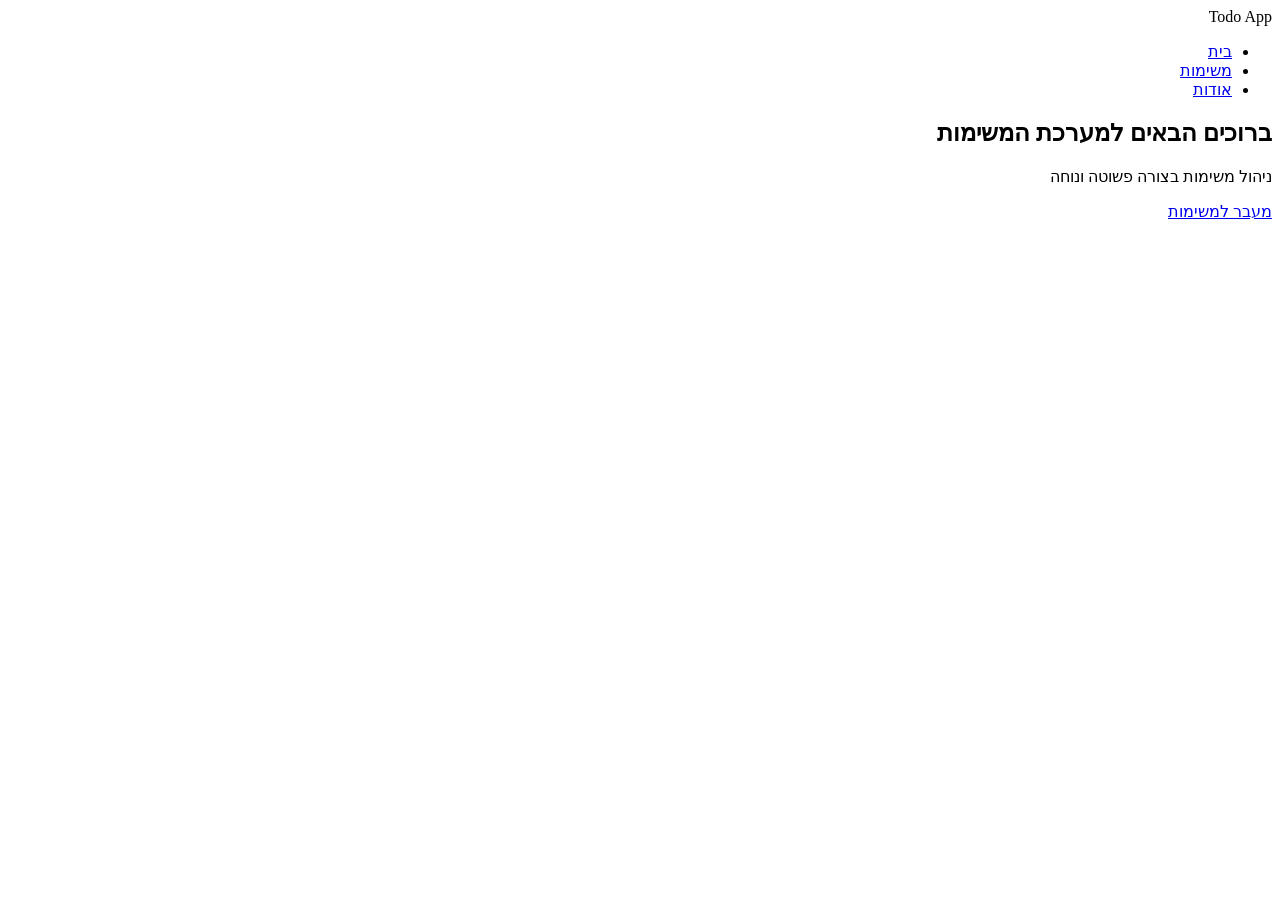
==== index.html @ f59ed820 "Git group project" ====
<!DOCTYPE html>
<html lang="he" dir="rtl">
<head>
  <meta charset="UTF-8" />
  <meta name="viewport" content="width=device-width, initial-scale=1.0" />
  <title>Todo App</title>

  <link rel="stylesheet" href="./css/style.css" />
  <link rel="stylesheet" href="./css/navbar.css" />
</head>
<body>

  <nav class="navbar">
    <div class="logo">Todo App</div>

    <ul class="nav-links">
      <li><a href="./index.html">בית</a></li>
      <li><a href="./tasks.html">משימות</a></li>
      <li><a href="./about.html">אודות</a></li>
    </ul>
  </nav>

  <main class="container">
    <section class="hero">
      <h1>ברוכים הבאים למערכת המשימות</h1>
      <p>ניהול משימות בצורה פשוטה ונוחה</p>

      <a href="./tasks.html" class="btn">
        מעבר למשימות
      </a>
    </section>
  </main>

  <script src="./js/navbar.js"></script>
</body>
</html>
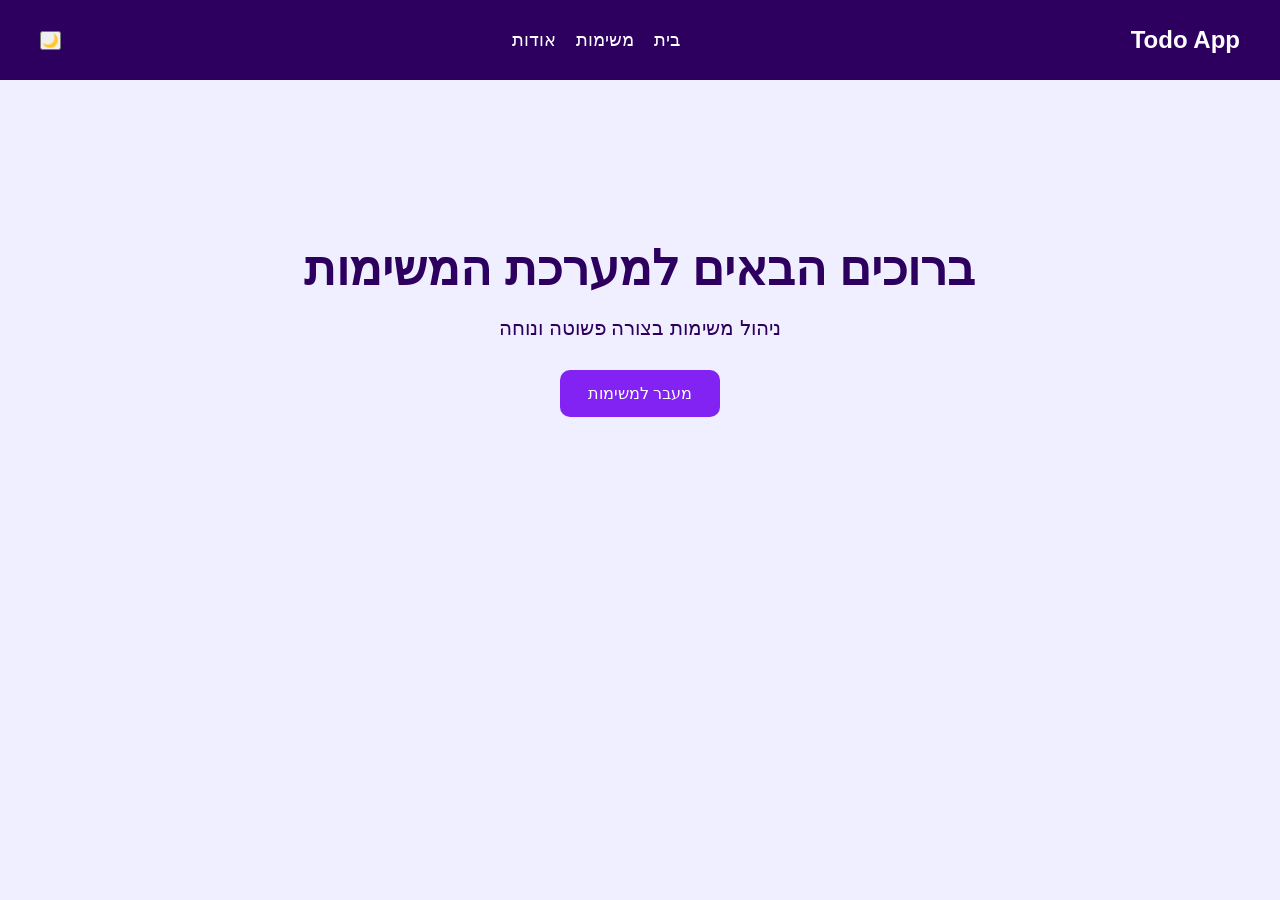
==== commit a73a7a79: "Darkmode Feature: add Toggle Html and create a darkmode.js file" ====
--- a/index.html
+++ b/index.html
@@ -1,36 +1,44 @@
 <!DOCTYPE html>
 <html lang="he" dir="rtl">
-<head>
-  <meta charset="UTF-8" />
-  <meta name="viewport" content="width=device-width, initial-scale=1.0" />
-  <title>Todo App</title>
 
-  <link rel="stylesheet" href="./css/style.css" />
-  <link rel="stylesheet" href="./css/navbar.css" />
-</head>
-<body>
+  <head>
+    <meta charset="UTF-8" />
+    <meta name="viewport" content="width=device-width, initial-scale=1.0" />
+    <title>Todo App</title>
 
-  <nav class="navbar">
-    <div class="logo">Todo App</div>
+    <link rel="stylesheet" href="./css/style.css" />
+    <link rel="stylesheet" href="./css/navbar.css" />
+  </head>
 
-    <ul class="nav-links">
-      <li><a href="./index.html">בית</a></li>
-      <li><a href="./tasks.html">משימות</a></li>
-      <li><a href="./about.html">אודות</a></li>
-    </ul>
-  </nav>
+  <body>
 
-  <main class="container">
-    <section class="hero">
-      <h1>ברוכים הבאים למערכת המשימות</h1>
-      <p>ניהול משימות בצורה פשוטה ונוחה</p>
+    <nav class="navbar">
+      <div class="logo">Todo App</div>
 
-      <a href="./tasks.html" class="btn">
-        מעבר למשימות
-      </a>
-    </section>
-  </main>
+      <ul class="nav-links">
+        <li><a href="./index.html">בית</a></li>
+        <li><a href="./tasks.html">משימות</a></li>
+        <li><a href="./about.html">אודות</a></li>
+      </ul>
 
-  <script src="./js/navbar.js"></script>
-</body>
+      <button id="themeToggle" class="theme-btn">
+        🌙
+      </button>
+    </nav>
+
+    <main class="container">
+      <section class="hero">
+        <h1>ברוכים הבאים למערכת המשימות</h1>
+        <p>ניהול משימות בצורה פשוטה ונוחה</p>
+
+        <a href="./tasks.html" class="btn">
+          מעבר למשימות
+        </a>
+      </section>
+    </main>
+
+    <script src="./js/navbar.js"></script>
+    <script src="./js/darkmode.js"></script>
+  </body>
+
 </html>
--- a/css/style.css
+++ b/css/style.css
@@ -0,0 +1,42 @@
+* {
+  margin: 0;
+  padding: 0;
+  box-sizing: border-box;
+}
+
+body {
+  font-family: Arial, sans-serif;
+  background: #f0efff;
+  color: #2d005f;
+}
+
+.container {
+  width: 90%;
+  max-width: 1100px;
+  margin: auto;
+  padding: 40px 0;
+}
+
+.hero {
+  text-align: center;
+  margin-top: 120px;
+}
+
+.hero h1 {
+  font-size: 48px;
+  margin-bottom: 20px;
+}
+
+.hero p {
+  font-size: 20px;
+  margin-bottom: 30px;
+}
+
+.btn {
+  display: inline-block;
+  padding: 14px 28px;
+  background: #8222f3;
+  color: white;
+  text-decoration: none;
+  border-radius: 10px;
+}
--- a/css/navbar.css
+++ b/css/navbar.css
@@ -0,0 +1,29 @@
+.navbar {
+  width: 100%;
+  height: 80px;
+  background: #2d005f;
+
+  display: flex;
+  align-items: center;
+  justify-content: space-between;
+
+  padding: 0 40px;
+}
+
+.logo {
+  color: white;
+  font-size: 24px;
+  font-weight: bold;
+}
+
+.nav-links {
+  display: flex;
+  gap: 20px;
+  list-style: none;
+}
+
+.nav-links a {
+  color: white;
+  text-decoration: none;
+  font-size: 18px;
+}
